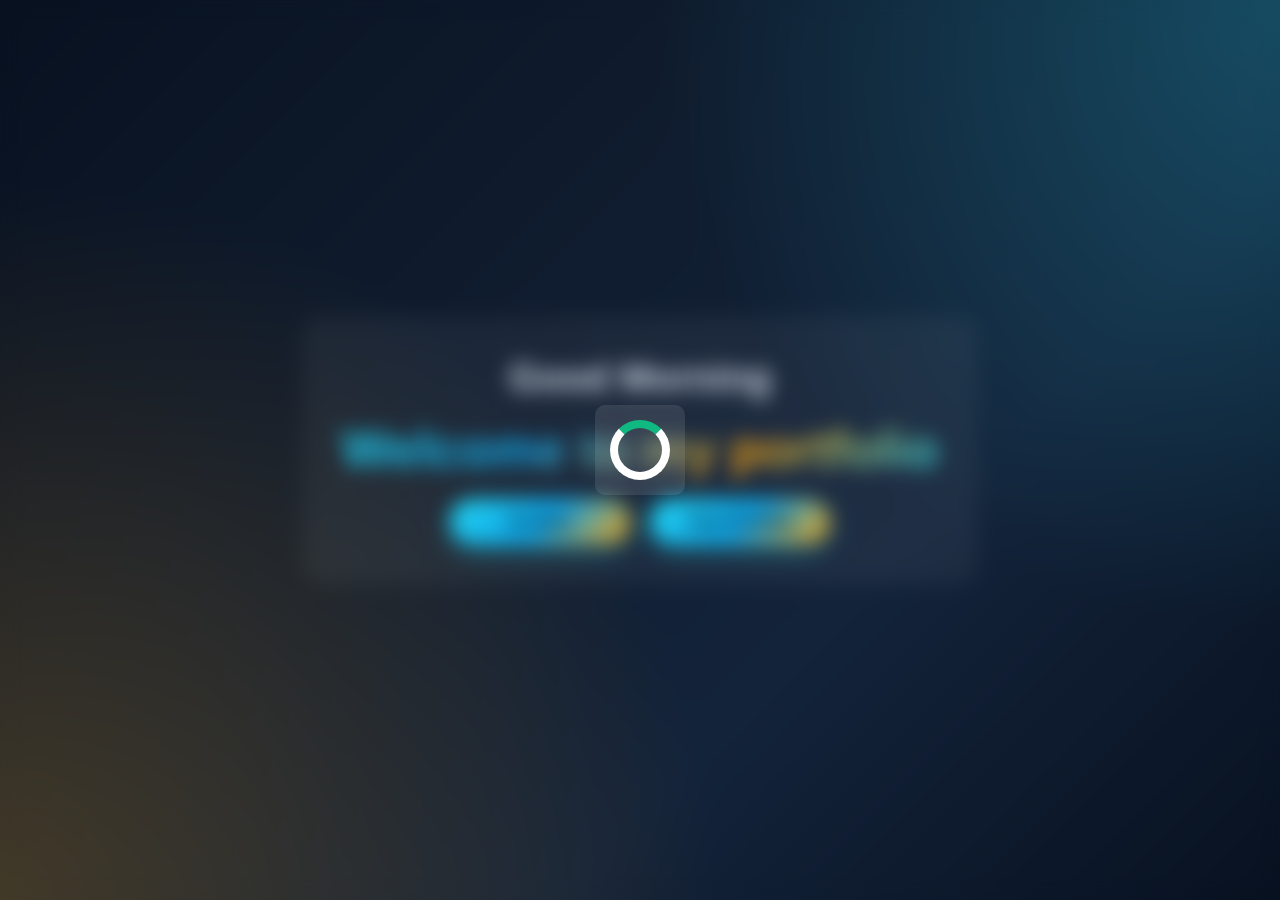
==== index.html @ 3752172c "initial commit - portfolio" ====
<!DOCTYPE html>
<html lang="en">

<head>
    <meta charset="UTF-8">
    <meta name="viewport" content="width=device-width, initial-scale=1.0">
    <title>Welcome to my portfolio</title>
    <style>
        * {
            padding: 0;
            margin: 0;
            box-sizing: border-box;
            font-family: "Poppins", Arial, Helvetica, sans-serif;
        }

        html,
        body {
            min-height: 100vh;
            display: flex;
            justify-content: center;
            align-items: center;
        }

        /* ðŸŒˆ Background Theme */
        body {
            background:
                radial-gradient(circle at top right, rgba(34, 211, 238, 0.24), transparent 40%),
                radial-gradient(circle at bottom left, rgba(245, 158, 11, 0.22), transparent 46%),
                linear-gradient(135deg, #081120, #0f1b2d, #13233a, #081120);
            color: #f8fafc;
            height: 100%;
        }

        /* ðŸ“¦ Glass Container */
        .container {
            text-align: center;
            padding: 40px;
            border-radius: 20px;
            background: rgba(255, 255, 255, 0.05);
            backdrop-filter: blur(12px);


            /* box-shadow: 0 10px 30px rgba(0, 0, 0, 0.2); */
            animation: fadeIn 1.2s ease-in-out;
            display: flex;
            flex-direction: column;
            gap: 20px;
        }

        /* ðŸ‘‹ Greeting Text */
        .container .greet h2 {
            font-size: clamp(1.8rem, 3vw, 3rem);
            color: #cbd5e1;
        }

        /* ðŸŒŸ Welcome Heading */
        .container .welcome h1 {
            font-size: clamp(2.5rem, 4vw, 4rem);
            text-align: center;
            color: transparent;
            background: linear-gradient(135deg, #22d3ee, #0ea5e9, #f59e0b, #22d3ee);
            background-clip: text;
            -webkit-background-clip: text;
        }

        /* ðŸ”˜ Button Group */
        .container .button-group {
            display: flex;
            justify-content: center;
            gap: 20px;
            flex-wrap: wrap;
        }

        /* ðŸŽ¯ Buttons */
        button {
            width: 180px;
            height: 45px;
            border: none;
            border-radius: 30px;
            font-size: 1rem;
            font-weight: bold;
            color: #081120;
            cursor: pointer;
            background: linear-gradient(135deg, #22d3ee 0%, #0ea5e9 52%, #f59e0b 100%);
            box-shadow: 0 8px 20px rgba(34, 211, 238, 0.35);
            transition: all 0.3s ease;
        }
        button:hover {
            transform: translateY(-5px) scale(1.05);
            box-shadow: 0 12px 28px rgba(14, 165, 233, 0.4);
        }
        .loader {
            width: 100%;
            height:100%;
            display: flex;
            justify-content: center;
            align-items: center;
            position: fixed;
            top:0;
            left:0;
            backdrop-filter: blur(10px);
            background: transparent;
            z-index: 999;
        }
         .loader .spinCon{
            padding:15px;
            border-radius:10px;
            background:rgba(255,255,255,0.1);
            animation: loading 1s linear 0.5s infinite;
         }
        .loader .spinCon .spiner {
            width:60px;
            height:60px;
            border-radius: 50%;
            border: 8px solid white;
            border-top: 8px solid #10b981;
            /* Emerald Green */
            animation: spiner 1s linear 0.5s infinite;
        }
      @keyframes loading {
            0% {
                opacity: 1;
            }

            50% {
                opacity: 0.8;
            }

            100% {
                opacity: 1;
            }
        }
        @keyframes spiner {
            0% {
                transform: rotate(0deg);
                opacity: 1;
            }

            50% {
                transform: rotate(180deg);
                opacity: 0.8;
            }

            100% {
                transform: rotate(360deg);
                opacity: 1;
            }
        }

        /* âœ¨ Animation */
        @keyframes fadeIn {
            from {
                opacity: 0;
                transform: translateY(30px);
            }

            to {
                opacity: 1;
                transform: translateY(0);
            }
        }

        /* ðŸ“± Responsive Design */
        @media (max-width: 600px) {
            .container {
                width: 90%;
                padding: 25px;
            }

            .container .welcome h1 {
                font-size: 2rem;
            }

            button {
                width: 150px;
                height: 40px;
                font-size: 0.9rem;
            }
        }
    </style>
</head>
<body>
    <!-- loader  -->
    <div class="loader">
        <div class="spinCon">
        <div class="spiner"></div>
        </div>
    </div>
    <div class="container">
        <div class="greet">
            <h2><!-- greeting word here  --></h2>
        </div>
        <div class="welcome">
            <h1>Welcome to my portfolio</h1>
        </div>
        <div class="button-group">
            <button onclick="window.history.back()">
                Go Back</button>
            <button onclick="window.location.href='portfolio.html'">View Portfolio</button>
        </div>
    </div>
    <!-- script  -->
    <script>
        window.addEventListener("load", function () {
            const loader = document.querySelector(".loader");
            // Remove loader from the screen after fade-out
            setTimeout(() => {
                loader.style.display = "none";
            },5000);
        });
        const greet = document.querySelector(".greet h2");
        const now = new Date();
        const hours = now.getHours();
        if (hours >= 5 && hours < 12) {
            greet.textContent = "Good Morning";

        }
        else if (hours >= 12 && hours < 17) {
            greet.textContent = "Good Afternoon";
        }
        else if (hours >= 17 && hours < 21) {
            greet.textContent = "Good Evening";
        }
        else {
            greet.textContent = "Good Night";

        }
    </script>
</body>

</html>
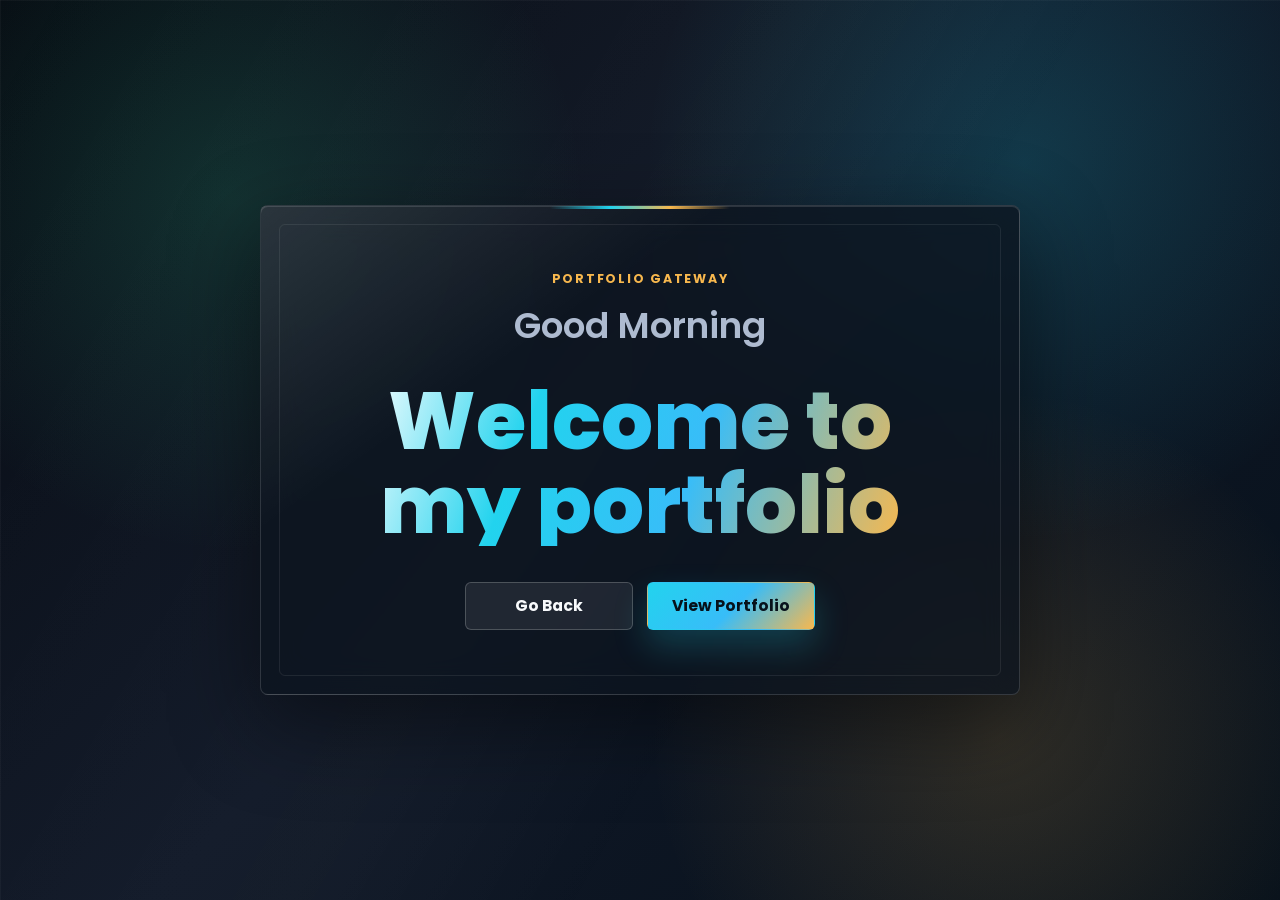
==== commit 6777c177: "portfolio updated" ====
--- a/index.html
+++ b/index.html
@@ -5,225 +5,60 @@
     <meta charset="UTF-8">
     <meta name="viewport" content="width=device-width, initial-scale=1.0">
     <title>Welcome to my portfolio</title>
-    <style>
-        * {
-            padding: 0;
-            margin: 0;
-            box-sizing: border-box;
-            font-family: "Poppins", Arial, Helvetica, sans-serif;
-        }
+    <link rel="preconnect" href="https://fonts.googleapis.com">
+    <link rel="preconnect" href="https://fonts.gstatic.com" crossorigin>
+    <link href="https://fonts.googleapis.com/css2?family=Poppins:wght@400;500;600;700;800&display=swap" rel="stylesheet">
+    <link rel="stylesheet" href="assets/css/index.css">
+</head>
 
-        html,
-        body {
-            min-height: 100vh;
-            display: flex;
-            justify-content: center;
-            align-items: center;
-        }
-
-        /* ðŸŒˆ Background Theme */
-        body {
-            background:
-                radial-gradient(circle at top right, rgba(34, 211, 238, 0.24), transparent 40%),
-                radial-gradient(circle at bottom left, rgba(245, 158, 11, 0.22), transparent 46%),
-                linear-gradient(135deg, #081120, #0f1b2d, #13233a, #081120);
-            color: #f8fafc;
-            height: 100%;
-        }
-
-        /* ðŸ“¦ Glass Container */
-        .container {
-            text-align: center;
-            padding: 40px;
-            border-radius: 20px;
-            background: rgba(255, 255, 255, 0.05);
-            backdrop-filter: blur(12px);
-
-
-            /* box-shadow: 0 10px 30px rgba(0, 0, 0, 0.2); */
-            animation: fadeIn 1.2s ease-in-out;
-            display: flex;
-            flex-direction: column;
-            gap: 20px;
-        }
-
-        /* ðŸ‘‹ Greeting Text */
-        .container .greet h2 {
-            font-size: clamp(1.8rem, 3vw, 3rem);
-            color: #cbd5e1;
-        }
-
-        /* ðŸŒŸ Welcome Heading */
-        .container .welcome h1 {
-            font-size: clamp(2.5rem, 4vw, 4rem);
-            text-align: center;
-            color: transparent;
-            background: linear-gradient(135deg, #22d3ee, #0ea5e9, #f59e0b, #22d3ee);
-            background-clip: text;
-            -webkit-background-clip: text;
-        }
-
-        /* ðŸ”˜ Button Group */
-        .container .button-group {
-            display: flex;
-            justify-content: center;
-            gap: 20px;
-            flex-wrap: wrap;
-        }
-
-        /* ðŸŽ¯ Buttons */
-        button {
-            width: 180px;
-            height: 45px;
-            border: none;
-            border-radius: 30px;
-            font-size: 1rem;
-            font-weight: bold;
-            color: #081120;
-            cursor: pointer;
-            background: linear-gradient(135deg, #22d3ee 0%, #0ea5e9 52%, #f59e0b 100%);
-            box-shadow: 0 8px 20px rgba(34, 211, 238, 0.35);
-            transition: all 0.3s ease;
-        }
-        button:hover {
-            transform: translateY(-5px) scale(1.05);
-            box-shadow: 0 12px 28px rgba(14, 165, 233, 0.4);
-        }
-        .loader {
-            width: 100%;
-            height:100%;
-            display: flex;
-            justify-content: center;
-            align-items: center;
-            position: fixed;
-            top:0;
-            left:0;
-            backdrop-filter: blur(10px);
-            background: transparent;
-            z-index: 999;
-        }
-         .loader .spinCon{
-            padding:15px;
-            border-radius:10px;
-            background:rgba(255,255,255,0.1);
-            animation: loading 1s linear 0.5s infinite;
-         }
-        .loader .spinCon .spiner {
-            width:60px;
-            height:60px;
-            border-radius: 50%;
-            border: 8px solid white;
-            border-top: 8px solid #10b981;
-            /* Emerald Green */
-            animation: spiner 1s linear 0.5s infinite;
-        }
-      @keyframes loading {
-            0% {
-                opacity: 1;
-            }
-
-            50% {
-                opacity: 0.8;
-            }
-
-            100% {
-                opacity: 1;
-            }
-        }
-        @keyframes spiner {
-            0% {
-                transform: rotate(0deg);
-                opacity: 1;
-            }
-
-            50% {
-                transform: rotate(180deg);
-                opacity: 0.8;
-            }
-
-            100% {
-                transform: rotate(360deg);
-                opacity: 1;
-            }
-        }
-
-        /* âœ¨ Animation */
-        @keyframes fadeIn {
-            from {
-                opacity: 0;
-                transform: translateY(30px);
-            }
-
-            to {
-                opacity: 1;
-                transform: translateY(0);
-            }
-        }
-
-        /* ðŸ“± Responsive Design */
-        @media (max-width: 600px) {
-            .container {
-                width: 90%;
-                padding: 25px;
-            }
-
-            .container .welcome h1 {
-                font-size: 2rem;
-            }
-
-            button {
-                width: 150px;
-                height: 40px;
-                font-size: 0.9rem;
-            }
-        }
-    </style>
-</head>
 <body>
-    <!-- loader  -->
-    <div class="loader">
+    <div class="loader" aria-label="Loading portfolio">
         <div class="spinCon">
-        <div class="spiner"></div>
+            <div class="spiner"></div>
         </div>
     </div>
-    <div class="container">
+
+    <main class="container">
         <div class="greet">
-            <h2><!-- greeting word here  --></h2>
+            <p>Portfolio Gateway</p>
+            <h2><!-- greeting word here --></h2>
         </div>
+
         <div class="welcome">
             <h1>Welcome to my portfolio</h1>
         </div>
+
         <div class="button-group">
-            <button onclick="window.history.back()">
-                Go Back</button>
-            <button onclick="window.location.href='portfolio.html'">View Portfolio</button>
+            <button class="btn btn-secondary" type="button" onclick="window.history.back()">Go Back</button>
+            <button class="btn btn-primary" type="button" onclick="window.location.href='portfolio.html'">View Portfolio</button>
         </div>
-    </div>
-    <!-- script  -->
+    </main>
+
     <script>
         window.addEventListener("load", function () {
             const loader = document.querySelector(".loader");
-            // Remove loader from the screen after fade-out
+
+            setTimeout(() => {
+                loader.classList.add("loader-hidden");
+            }, 900);
+
             setTimeout(() => {
                 loader.style.display = "none";
-            },5000);
+            }, 1400);
         });
+
         const greet = document.querySelector(".greet h2");
         const now = new Date();
         const hours = now.getHours();
+
         if (hours >= 5 && hours < 12) {
             greet.textContent = "Good Morning";
-
-        }
-        else if (hours >= 12 && hours < 17) {
+        } else if (hours >= 12 && hours < 17) {
             greet.textContent = "Good Afternoon";
-        }
-        else if (hours >= 17 && hours < 21) {
+        } else if (hours >= 17 && hours < 21) {
             greet.textContent = "Good Evening";
-        }
-        else {
+        } else {
             greet.textContent = "Good Night";
-
         }
     </script>
 </body>
--- a/assets/css/index.css
+++ b/assets/css/index.css
@@ -0,0 +1,269 @@
+* {
+    margin: 0;
+    padding: 0;
+    box-sizing: border-box;
+}
+
+:root {
+    --bg: #090d14;
+    --panel: rgba(13, 20, 31, 0.76);
+    --panel-border: rgba(255, 255, 255, 0.14);
+    --text: #f8fafc;
+    --muted: #aebbd0;
+    --cyan: #22d3ee;
+    --blue: #38bdf8;
+    --gold: #f8b84e;
+    --green: #34d399;
+}
+
+html,
+body {
+    min-height: 100vh;
+}
+
+body {
+    display: grid;
+    place-items: center;
+    padding: 24px;
+    overflow: hidden;
+    font-family: "Poppins", Arial, Helvetica, sans-serif;
+    color: var(--text);
+    background:
+        linear-gradient(rgba(255, 255, 255, 0.035) 1px, transparent 1px),
+        linear-gradient(90deg, rgba(255, 255, 255, 0.035) 1px, transparent 1px),
+        radial-gradient(circle at 18% 22%, rgba(52, 211, 153, 0.16), transparent 28%),
+        radial-gradient(circle at 80% 18%, rgba(34, 211, 238, 0.18), transparent 30%),
+        radial-gradient(circle at 78% 82%, rgba(248, 184, 78, 0.16), transparent 28%),
+        linear-gradient(135deg, #070b12 0%, #101827 48%, #07111b 100%);
+    background-size:
+        42px 42px,
+        42px 42px,
+        /* auto,
+        auto,
+        auto,
+        auto; */
+}
+
+body::before {
+    content: "";
+    position: fixed;
+    inset: 0;
+    pointer-events: none;
+    background:
+        linear-gradient(120deg, transparent 0%, rgba(255, 255, 255, 0.08) 45%, transparent 62%);
+    opacity: 0.35;
+}
+
+.container {
+    position: relative;
+    width: min(92vw, 760px);
+    min-height: 390px;
+    display: flex;
+    flex-direction: column;
+    justify-content: center;
+    align-items: center;
+    gap: 26px;
+    padding: clamp(32px, 6vw, 64px);
+    text-align: center;
+    overflow: hidden;
+    border: 1px solid var(--panel-border);
+    border-radius: 8px;
+    background:
+        linear-gradient(145deg, rgba(255, 255, 255, 0.12), transparent 32%),
+        var(--panel);
+    box-shadow:
+        0 28px 90px rgba(0, 0, 0, 0.48),
+        inset 0 1px 0 rgba(255, 255, 255, 0.13);
+    backdrop-filter: blur(18px);
+    animation: fadeIn 700ms ease both;
+}
+
+.container::before {
+    content: "";
+    position: absolute;
+    inset: 18px;
+    border: 1px solid rgba(255, 255, 255, 0.08);
+    border-radius: 6px;
+    pointer-events: none;
+}
+
+.container::after {
+    content: "";
+    position: absolute;
+    width: 180px;
+    height: 3px;
+    top: 0;
+    left: 50%;
+    transform: translateX(-50%);
+    background: linear-gradient(90deg, transparent, var(--cyan), var(--gold), transparent);
+}
+
+.greet {
+    position: relative;
+    z-index: 1;
+    display: grid;
+    gap: 10px;
+}
+
+.greet p {
+    color: var(--gold);
+    font-size: 0.78rem;
+    font-weight: 700;
+    letter-spacing: 0.14em;
+    text-transform: uppercase;
+}
+
+.greet h2 {
+    color: var(--muted);
+    font-size: clamp(1.45rem, 3vw, 2.25rem);
+    font-weight: 600;
+}
+
+.welcome {
+    position: relative;
+    z-index: 1;
+}
+
+.welcome h1 {
+    max-width: 650px;
+    color: transparent;
+    background: linear-gradient(110deg, #ffffff 5%, var(--cyan) 32%, var(--blue) 58%, var(--gold) 92%);
+    background-clip: text;
+    -webkit-background-clip: text;
+    font-size: clamp(2.55rem, 7vw, 5.1rem);
+    font-weight: 800;
+    line-height: 1.02;
+}
+
+.button-group {
+    position: relative;
+    z-index: 1;
+    display: flex;
+    justify-content: center;
+    gap: 14px;
+    flex-wrap: wrap;
+    padding-top: 10px;
+}
+
+.btn {
+    min-width: 168px;
+    min-height: 48px;
+    padding: 0 22px;
+    border: 1px solid transparent;
+    border-radius: 6px;
+    font: inherit;
+    font-size: 0.98rem;
+    font-weight: 700;
+    cursor: pointer;
+    transition: transform 220ms ease, box-shadow 220ms ease, border-color 220ms ease, background 220ms ease;
+}
+
+.btn-primary {
+    color: #07111b;
+    background: linear-gradient(135deg, var(--cyan), var(--blue) 52%, var(--gold));
+    box-shadow: 0 16px 34px rgba(34, 211, 238, 0.22);
+}
+
+.btn-secondary {
+    color: var(--text);
+    border-color: rgba(255, 255, 255, 0.2);
+    background: rgba(255, 255, 255, 0.08);
+}
+
+.btn:hover {
+    transform: translateY(-3px);
+}
+
+.btn-primary:hover {
+    box-shadow: 0 20px 44px rgba(56, 189, 248, 0.3);
+}
+
+.btn-secondary:hover {
+    border-color: rgba(248, 184, 78, 0.58);
+    background: rgba(248, 184, 78, 0.1);
+}
+
+.btn:focus-visible {
+    outline: 3px solid rgba(34, 211, 238, 0.42);
+    outline-offset: 4px;
+}
+
+.loader {
+    position: fixed;
+    inset: 0;
+    z-index: 999;
+    display: grid;
+    place-items: center;
+    background: rgba(7, 11, 18, 0.58);
+    backdrop-filter: blur(14px);
+    transition: opacity 420ms ease, visibility 420ms ease;
+}
+
+.loader-hidden {
+    opacity: 0;
+    visibility: hidden;
+}
+
+.spinCon {
+    display: grid;
+    place-items: center;
+    width: 94px;
+    height: 94px;
+    border: 1px solid rgba(255, 255, 255, 0.14);
+    border-radius: 8px;
+    background: rgba(255, 255, 255, 0.09);
+    box-shadow: 0 20px 56px rgba(0, 0, 0, 0.34);
+}
+
+.spiner {
+    width: 56px;
+    height: 56px;
+    border: 6px solid rgba(255, 255, 255, 0.22);
+    border-top-color: var(--green);
+    border-right-color: var(--cyan);
+    border-radius: 50%;
+    animation: spiner 900ms linear infinite;
+}
+
+@keyframes spiner {
+    to {
+        transform: rotate(360deg);
+    }
+}
+
+@keyframes fadeIn {
+    from {
+        opacity: 0;
+        transform: translateY(22px) scale(0.98);
+    }
+
+    to {
+        opacity: 1;
+        transform: translateY(0) scale(1);
+    }
+}
+
+@media (max-width: 620px) {
+    body {
+        padding: 16px;
+        overflow-y: auto;
+    }
+
+    .container {
+        width: 100%;
+        min-height: 430px;
+        padding: 34px 22px;
+    }
+
+    .container::before {
+        inset: 12px;
+    }
+
+    .button-group {
+        width: 100%;
+    }
+
+    .btn {
+        width: min(100%, 270px);
+    }
+}
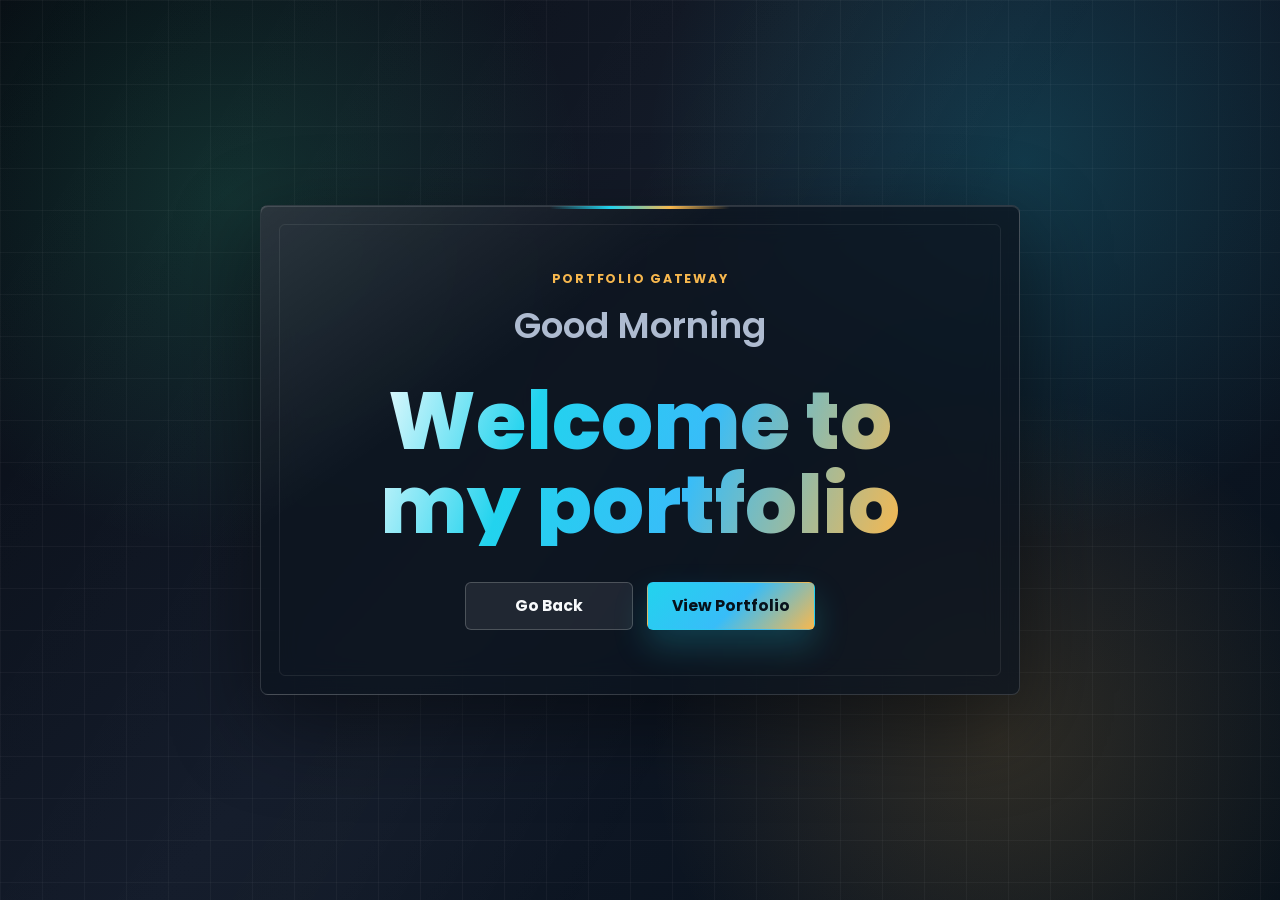
==== commit fb21a3de: "code updated" ====
--- a/index.html
+++ b/index.html
@@ -5,62 +5,103 @@
     <meta charset="UTF-8">
     <meta name="viewport" content="width=device-width, initial-scale=1.0">
     <title>Welcome to my portfolio</title>
+
+    <!-- Google Fonts: Poppins -->
     <link rel="preconnect" href="https://fonts.googleapis.com">
     <link rel="preconnect" href="https://fonts.gstatic.com" crossorigin>
     <link href="https://fonts.googleapis.com/css2?family=Poppins:wght@400;500;600;700;800&display=swap" rel="stylesheet">
+
+    <!-- Custom Stylesheet -->
     <link rel="stylesheet" href="assets/css/index.css">
+
 </head>
+<!-- END: Head Section -->
 
 <body>
+
+    <!-- ===== LOADER SECTION ===== -->
+    <!-- Shown while the page is loading, hidden after load completes -->
     <div class="loader" aria-label="Loading portfolio">
         <div class="spinCon">
+            <!-- Spinner animation element -->
             <div class="spiner"></div>
         </div>
     </div>
+    <!-- END: Loader Section -->
 
+
+    <!-- ===== MAIN CONTENT SECTION ===== -->
     <main class="container">
+
+        <!-- Greeting Block: Shows time-based greeting (e.g. Good Morning) -->
         <div class="greet">
             <p>Portfolio Gateway</p>
-            <h2><!-- greeting word here --></h2>
+            <h2><!-- greeting word is inserted here dynamically via JavaScript --></h2>
         </div>
 
+        <!-- Welcome Heading -->
         <div class="welcome">
             <h1>Welcome to my portfolio</h1>
         </div>
 
+        <!-- Action Buttons: Go Back & View Portfolio -->
         <div class="button-group">
+            <!-- Go Back Button: navigates to the previous page -->
             <button class="btn btn-secondary" type="button" onclick="window.history.back()">Go Back</button>
+
+            <!-- View Portfolio Button: redirects to portfolio page -->
             <button class="btn btn-primary" type="button" onclick="window.location.href='portfolio.html'">View Portfolio</button>
         </div>
+
     </main>
+    <!-- END: Main Content Section -->
 
+
+    <!-- ===== JAVASCRIPT SECTION ===== -->
     <script>
+
+        // ---- Loader Hide Logic ----
+        // Waits for the full page to load, then hides the loader with a smooth delay
         window.addEventListener("load", function () {
             const loader = document.querySelector(".loader");
 
+            // Step 1: Add hidden class after 900ms (triggers CSS fade-out animation)
             setTimeout(() => {
                 loader.classList.add("loader-hidden");
             }, 900);
 
+            // Step 2: Completely remove loader from view after 1400ms
             setTimeout(() => {
                 loader.style.display = "none";
             }, 1400);
         });
 
+
+        // ---- Time-Based Greeting Logic ----
+        // Selects the h2 inside .greet and sets greeting based on current hour
         const greet = document.querySelector(".greet h2");
         const now = new Date();
-        const hours = now.getHours();
+        const hours = now.getHours(); // Gets current hour (0-23)
 
         if (hours >= 5 && hours < 12) {
+            // Morning: 5 AM to 11:59 AM
             greet.textContent = "Good Morning";
         } else if (hours >= 12 && hours < 17) {
+            // Afternoon: 12 PM to 4:59 PM
             greet.textContent = "Good Afternoon";
         } else if (hours >= 17 && hours < 21) {
+            // Evening: 5 PM to 8:59 PM
             greet.textContent = "Good Evening";
         } else {
+            // Night: 9 PM to 4:59 AM
             greet.textContent = "Good Night";
         }
+
     </script>
+    <!-- END: JavaScript Section -->
+
+
 </body>
+<!-- END: Body -->
 
-</html>
+</html>
--- a/assets/css/index.css
+++ b/assets/css/index.css
@@ -2,6 +2,10 @@
     margin: 0;
     padding: 0;
     box-sizing: border-box;
+    user-select: none;
+    -webkit-user-select: none;
+     -moz-user-select: none;
+      -ms-user-select: none;
 }
 
 :root {
@@ -38,10 +42,10 @@
     background-size:
         42px 42px,
         42px 42px,
-        /* auto,
         auto,
         auto,
-        auto; */
+        auto,
+        auto;
 }
 
 body::before {
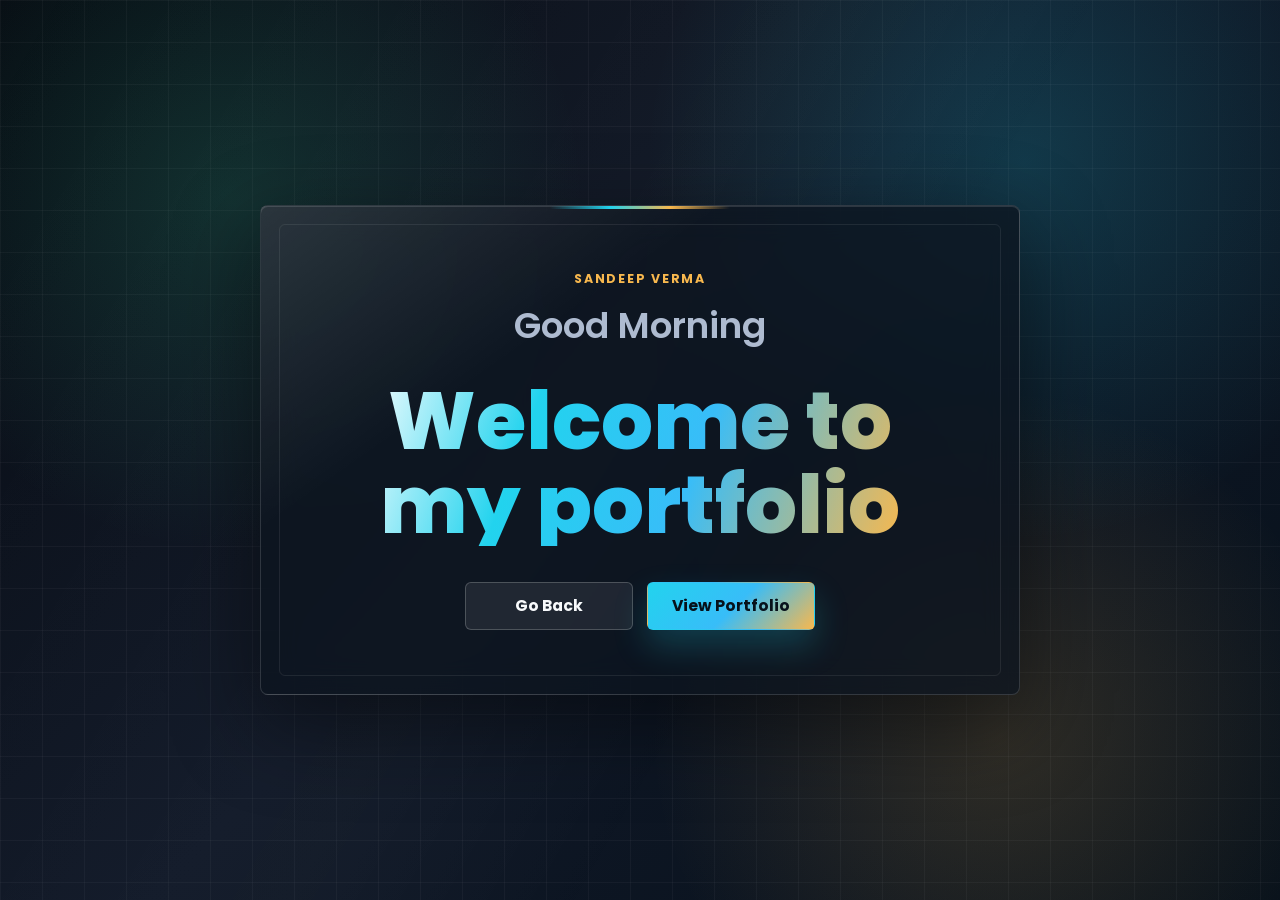
==== commit 969b0e8d: "resume updated" ====
--- a/index.html
+++ b/index.html
@@ -4,104 +4,76 @@
 <head>
     <meta charset="UTF-8">
     <meta name="viewport" content="width=device-width, initial-scale=1.0">
-    <title>Welcome to my portfolio</title>
+    <title>Sandeep Verma | Portfolio Gateway</title>
 
-    <!-- Google Fonts: Poppins -->
     <link rel="preconnect" href="https://fonts.googleapis.com">
     <link rel="preconnect" href="https://fonts.gstatic.com" crossorigin>
     <link href="https://fonts.googleapis.com/css2?family=Poppins:wght@400;500;600;700;800&display=swap" rel="stylesheet">
 
-    <!-- Custom Stylesheet -->
     <link rel="stylesheet" href="assets/css/index.css">
 
 </head>
-<!-- END: Head Section -->
-
 <body>
 
     <!-- ===== LOADER SECTION ===== -->
-    <!-- Shown while the page is loading, hidden after load completes -->
     <div class="loader" aria-label="Loading portfolio">
         <div class="spinCon">
-            <!-- Spinner animation element -->
             <div class="spiner"></div>
         </div>
     </div>
     <!-- END: Loader Section -->
 
-
     <!-- ===== MAIN CONTENT SECTION ===== -->
     <main class="container">
 
-        <!-- Greeting Block: Shows time-based greeting (e.g. Good Morning) -->
         <div class="greet">
-            <p>Portfolio Gateway</p>
-            <h2><!-- greeting word is inserted here dynamically via JavaScript --></h2>
+            <p>Sandeep Verma</p>
+            <h2></h2>
         </div>
 
-        <!-- Welcome Heading -->
         <div class="welcome">
             <h1>Welcome to my portfolio</h1>
         </div>
 
-        <!-- Action Buttons: Go Back & View Portfolio -->
         <div class="button-group">
-            <!-- Go Back Button: navigates to the previous page -->
             <button class="btn btn-secondary" type="button" onclick="window.history.back()">Go Back</button>
 
-            <!-- View Portfolio Button: redirects to portfolio page -->
             <button class="btn btn-primary" type="button" onclick="window.location.href='portfolio.html'">View Portfolio</button>
         </div>
 
     </main>
     <!-- END: Main Content Section -->
 
-
     <!-- ===== JAVASCRIPT SECTION ===== -->
     <script>
-
-        // ---- Loader Hide Logic ----
-        // Waits for the full page to load, then hides the loader with a smooth delay
+        // Loader
         window.addEventListener("load", function () {
             const loader = document.querySelector(".loader");
-
-            // Step 1: Add hidden class after 900ms (triggers CSS fade-out animation)
             setTimeout(() => {
                 loader.classList.add("loader-hidden");
             }, 900);
-
-            // Step 2: Completely remove loader from view after 1400ms
             setTimeout(() => {
                 loader.style.display = "none";
             }, 1400);
         });
 
-
-        // ---- Time-Based Greeting Logic ----
-        // Selects the h2 inside .greet and sets greeting based on current hour
+        // Time-based greeting
         const greet = document.querySelector(".greet h2");
         const now = new Date();
-        const hours = now.getHours(); // Gets current hour (0-23)
+        const hours = now.getHours();
 
         if (hours >= 5 && hours < 12) {
-            // Morning: 5 AM to 11:59 AM
             greet.textContent = "Good Morning";
         } else if (hours >= 12 && hours < 17) {
-            // Afternoon: 12 PM to 4:59 PM
             greet.textContent = "Good Afternoon";
         } else if (hours >= 17 && hours < 21) {
-            // Evening: 5 PM to 8:59 PM
             greet.textContent = "Good Evening";
         } else {
-            // Night: 9 PM to 4:59 AM
             greet.textContent = "Good Night";
         }
 
     </script>
     <!-- END: JavaScript Section -->
 
-
 </body>
-<!-- END: Body -->
-
-</html>+</html>
--- a/assets/css/index.css
+++ b/assets/css/index.css
@@ -1,3 +1,7 @@
+/* ============================================================
+   GLOBAL STYLES
+   ============================================================ */
+
 * {
     margin: 0;
     padding: 0;
@@ -57,6 +61,17 @@
         linear-gradient(120deg, transparent 0%, rgba(255, 255, 255, 0.08) 45%, transparent 62%);
     opacity: 0.35;
 }
+
+@media (max-width: 620px) {
+    body {
+        padding: 16px;
+        overflow-y: auto;
+    }
+}
+
+/* ============================================================
+   GATEWAY CARD
+   ============================================================ */
 
 .container {
     position: relative;
@@ -102,6 +117,22 @@
     background: linear-gradient(90deg, transparent, var(--cyan), var(--gold), transparent);
 }
 
+@media (max-width: 620px) {
+    .container {
+        width: 100%;
+        min-height: 430px;
+        padding: 34px 22px;
+    }
+
+    .container::before {
+        inset: 12px;
+    }
+}
+
+/* ============================================================
+   GREETING CONTENT
+   ============================================================ */
+
 .greet {
     position: relative;
     z-index: 1;
@@ -138,6 +169,10 @@
     font-weight: 800;
     line-height: 1.02;
 }
+
+/* ============================================================
+   ACTION BUTTONS
+   ============================================================ */
 
 .button-group {
     position: relative;
@@ -192,6 +227,20 @@
     outline-offset: 4px;
 }
 
+@media (max-width: 620px) {
+    .button-group {
+        width: 100%;
+    }
+
+    .btn {
+        width: min(100%, 270px);
+    }
+}
+
+/* ============================================================
+   LOADER
+   ============================================================ */
+
 .loader {
     position: fixed;
     inset: 0;
@@ -229,6 +278,10 @@
     animation: spiner 900ms linear infinite;
 }
 
+/* ============================================================
+   ANIMATIONS
+   ============================================================ */
+
 @keyframes spiner {
     to {
         transform: rotate(360deg);
@@ -246,28 +299,3 @@
         transform: translateY(0) scale(1);
     }
 }
-
-@media (max-width: 620px) {
-    body {
-        padding: 16px;
-        overflow-y: auto;
-    }
-
-    .container {
-        width: 100%;
-        min-height: 430px;
-        padding: 34px 22px;
-    }
-
-    .container::before {
-        inset: 12px;
-    }
-
-    .button-group {
-        width: 100%;
-    }
-
-    .btn {
-        width: min(100%, 270px);
-    }
-}
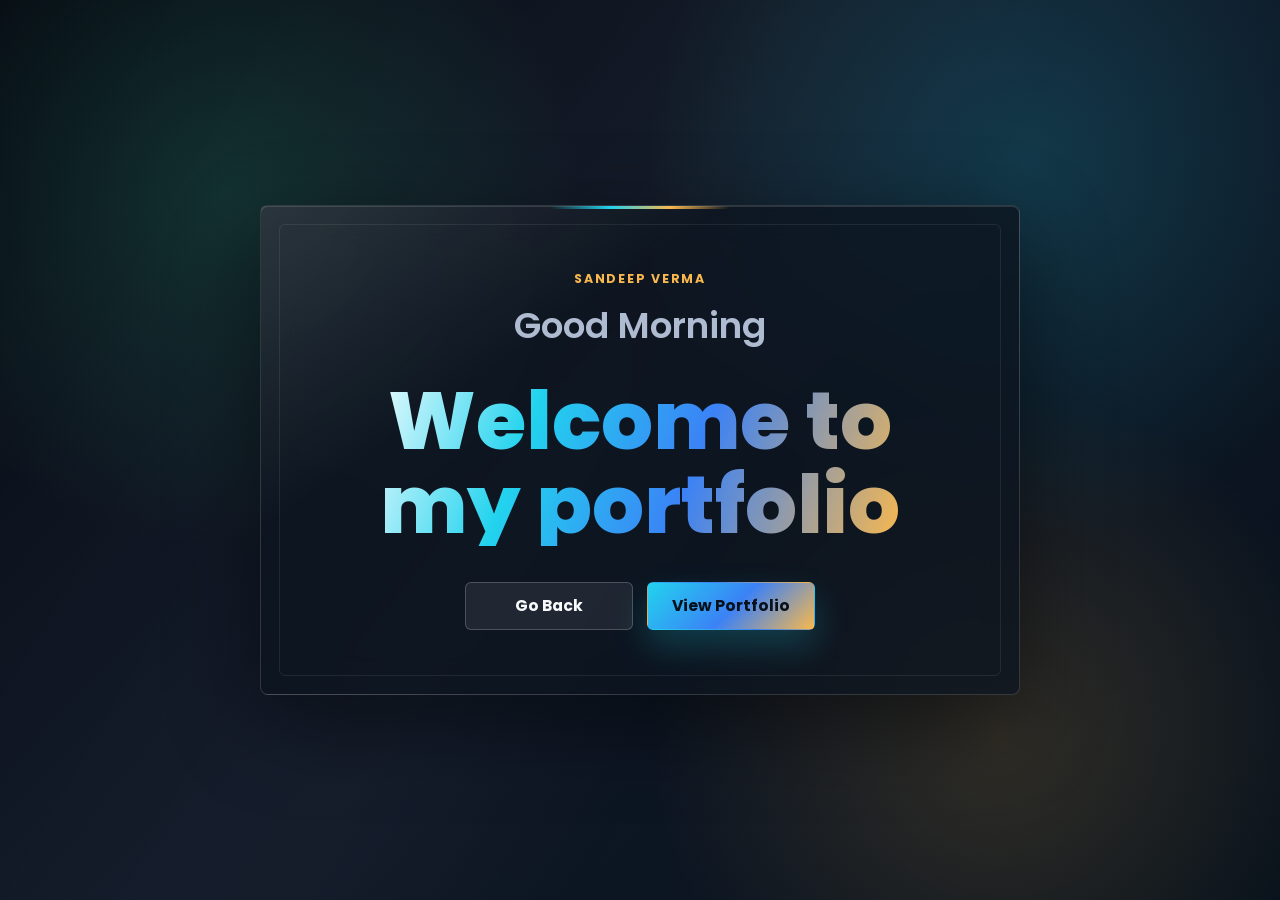
==== commit 91902e3f: "color updated" ====
--- a/index.html
+++ b/index.html
@@ -9,7 +9,7 @@
     <link rel="preconnect" href="https://fonts.googleapis.com">
     <link rel="preconnect" href="https://fonts.gstatic.com" crossorigin>
     <link href="https://fonts.googleapis.com/css2?family=Poppins:wght@400;500;600;700;800&display=swap" rel="stylesheet">
-
+       <link rel="icon" href="assets/images/Mypic.png" type="image/x-icon">
     <link rel="stylesheet" href="assets/css/index.css">
 
 </head>
--- a/assets/css/index.css
+++ b/assets/css/index.css
@@ -19,9 +19,9 @@
     --text: #f8fafc;
     --muted: #aebbd0;
     --cyan: #22d3ee;
-    --blue: #38bdf8;
+    --blue: #3b82f6;
     --gold: #f8b84e;
-    --green: #34d399;
+    --green: #22c55e;
 }
 
 html,
@@ -37,15 +37,15 @@
     font-family: "Poppins", Arial, Helvetica, sans-serif;
     color: var(--text);
     background:
-        linear-gradient(rgba(255, 255, 255, 0.035) 1px, transparent 1px),
-        linear-gradient(90deg, rgba(255, 255, 255, 0.035) 1px, transparent 1px),
+        linear-gradient(rgba(255, 255, 255, 0.035) 0.5px, transparent 0.5px),
+        linear-gradient(90deg, rgba(255, 255, 255, 0.035) 0.5px, transparent 0.5px),
         radial-gradient(circle at 18% 22%, rgba(52, 211, 153, 0.16), transparent 28%),
         radial-gradient(circle at 80% 18%, rgba(34, 211, 238, 0.18), transparent 30%),
         radial-gradient(circle at 78% 82%, rgba(248, 184, 78, 0.16), transparent 28%),
         linear-gradient(135deg, #070b12 0%, #101827 48%, #07111b 100%);
     background-size:
-        42px 42px,
-        42px 42px,
+        20px 20px,
+        20px 20px,
         auto,
         auto,
         auto,
